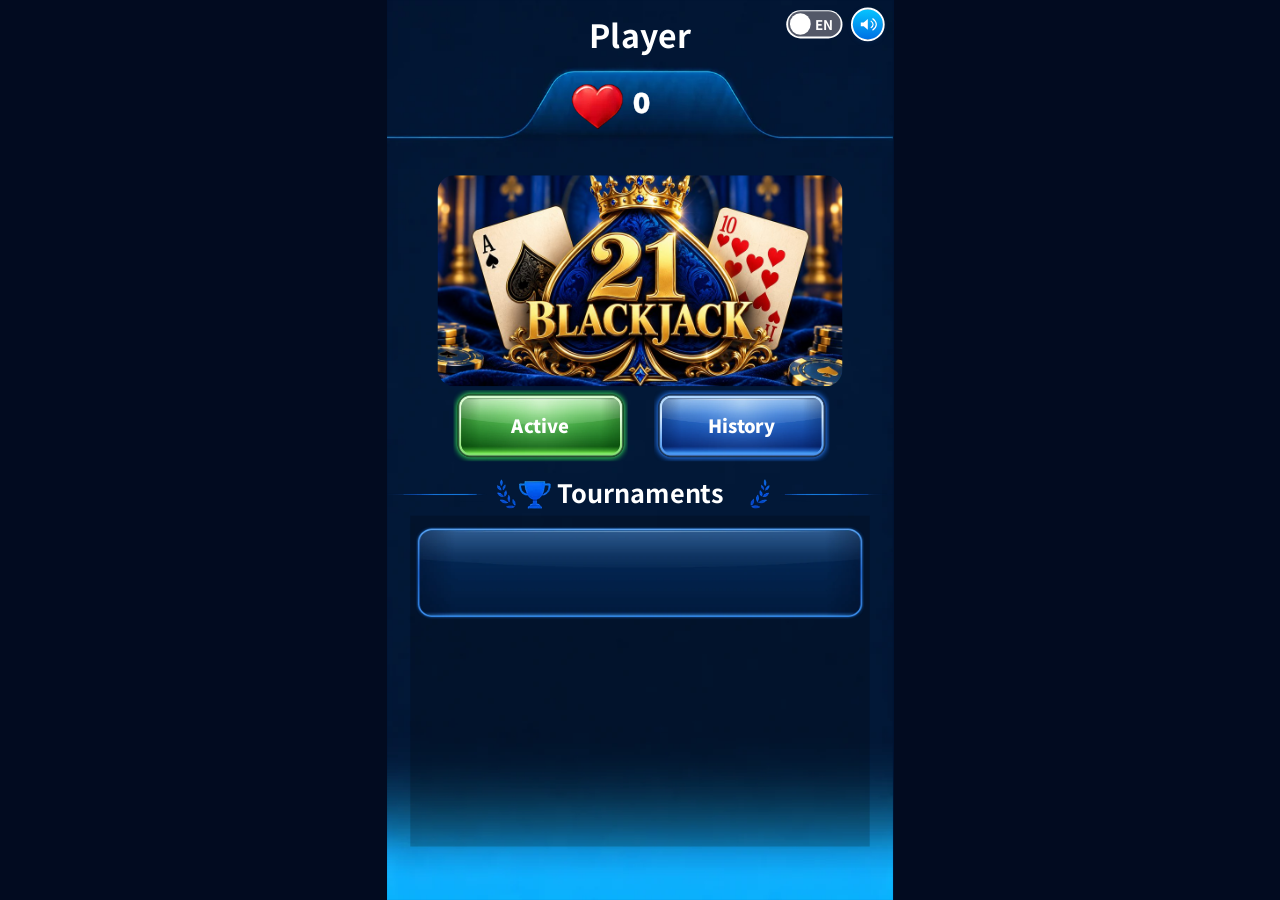
==== index.html @ 6a0a76e7 "21 BLACKJACK production build 1 (part 1/3: pages, scripts, GameBull art and fonts) (source prod 1e4e" ====
<!doctype html>
<!-- 21 BLACKJACK (ROYAL TWENTY ONE), GameBull web build (portrait). This page is the host-facing shell:
     - the loading page (Unity IdeofuzionBridge template behaviour, playbook section 7): baked blurred key art,
       spinner, tenant icon from /context (gameLogoUrl, then gameBannerUrl) with the 4 s / 30 s clocks;
     - a 9:16 frame (full screen on a phone, a centred portrait column on a wide screen, like the Unity letterbox)
       that runs the game (app.html) with the same launch URL. -->
<html lang="ja">
<head>
<meta charset="utf-8">
<meta name="viewport" content="width=device-width, initial-scale=1, maximum-scale=1, user-scalable=no, viewport-fit=cover">
<title>21 BLACKJACK | スコアチャレンジ</title>
<link rel="icon" type="image/png" href="./gb/favicon-DOz9dILb.png">
  <script type="module" crossorigin src="./gb/index-BhPmm64W.js"></script>
  <link rel="modulepreload" crossorigin href="./gb/nozoom-AWTWwaK2.js">
  <link rel="stylesheet" crossorigin href="./gb/index-_ooZS5Zf.css">
</head>
<body>
<iframe id="gb-frame" title="21 BLACKJACK" allow="autoplay; fullscreen; clipboard-write"></iframe>
<div id="gb-loading">
  <div id="unity-loading-bar">
    <div id="unity-logo"><div id="gb-tenant-logo"></div><div id="gb-spinner"></div></div>
    <div id="unity-progress-bar-empty"><div id="unity-progress-bar-full"></div></div>
    <div id="unity-progress-percent">0%</div>
  </div>
</div>
</body>
</html>
---- gb/index-_ooZS5Zf.css ----
html,body{touch-action:pan-x pan-y;background:#020b20;height:100%;margin:0;padding:0;overflow:hidden}#gb-frame{width:540px;height:960px;transform:translate(-50%, -50%) scale(var(--gb-s,1));transform-origin:50%;background:#020b20;border:0;display:block;position:fixed;top:50%;left:50%}#gb-loading{z-index:1200;touch-action:none;-webkit-user-select:none;user-select:none;background:#020b20 url(./loading-bg-CwHRvJR8.jpg) 50%/cover no-repeat;position:fixed;inset:0}#unity-loading-bar{text-align:center;position:absolute;top:50%;left:50%;transform:translate(-50%,-50%)}#unity-logo{background:0 0;width:180px;height:180px;margin:0 auto 12px;position:relative}#unity-logo.gb-fallback{background:url(./game-icon-DvdsUka6.jpg) 50%/contain no-repeat;border-radius:28px}#gb-tenant-logo{opacity:0;background-position:50%;background-repeat:no-repeat;background-size:contain;transition:opacity .25s;position:absolute;inset:0}#gb-tenant-logo.gb-ready{opacity:1}#gb-spinner{border:4px solid #ffffff2e;border-top-color:#e5b94f;border-radius:50%;width:44px;height:44px;margin:-22px 0 0 -22px;animation:.8s linear infinite gb-spin;position:absolute;top:50%;left:50%}@keyframes gb-spin{to{transform:rotate(360deg)}}@media (prefers-reduced-motion:reduce){#gb-spinner{animation-duration:3s}}#unity-progress-bar-empty{background:#d9d9d9;border-radius:9px;width:300px;height:18px;margin:12px auto 0;overflow:hidden}#unity-progress-bar-full{background:#e5b94f;border-radius:9px;width:0%;height:100%;transition:width .1s}#unity-progress-percent{color:#f2f2f2;margin-top:6px;font:14px arial,sans-serif}
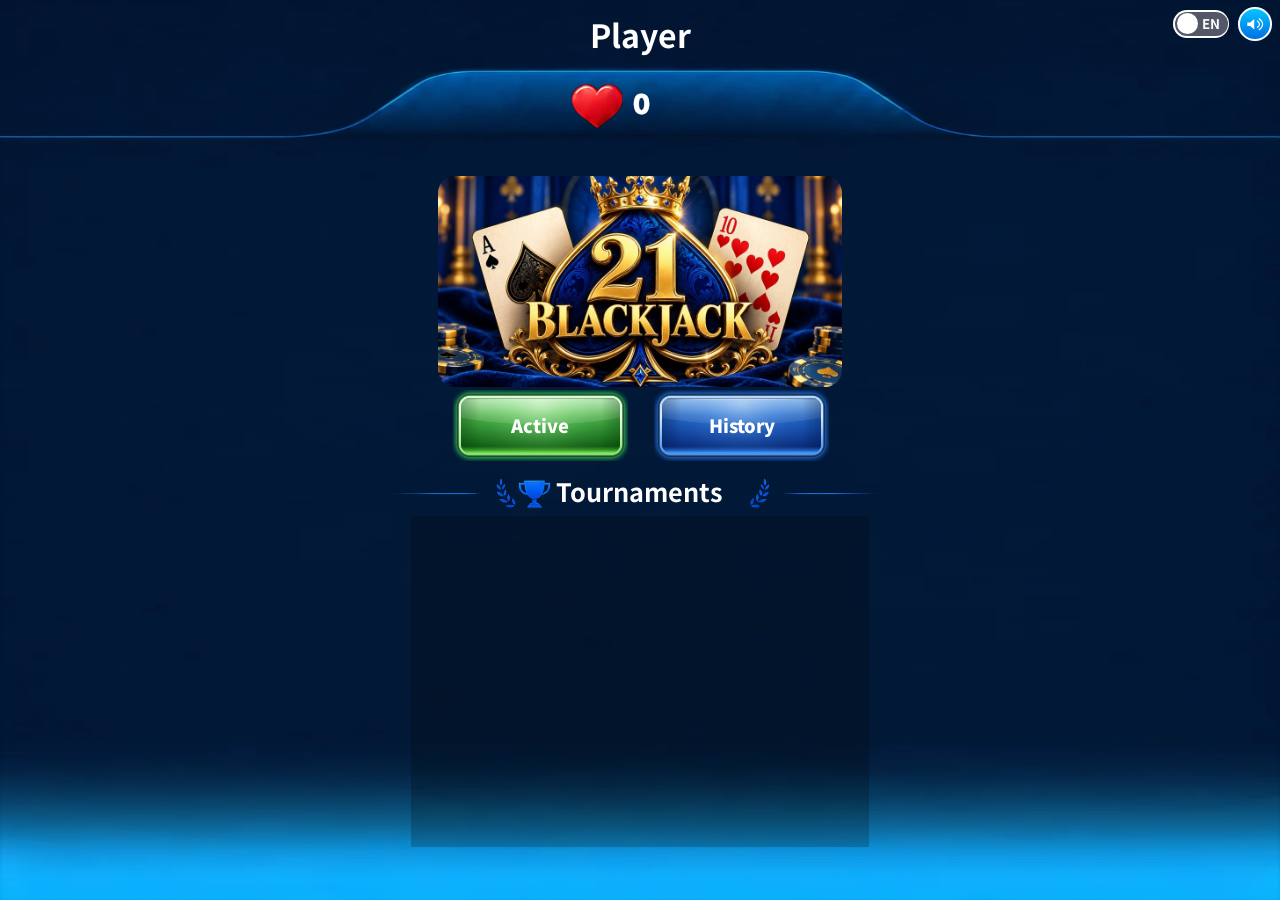
==== commit 8ab4baf6: "21 BLACKJACK production build 4: client's responsive layout, full-page frame (source prod 8eed418)" ====
--- a/index.html
+++ b/index.html
@@ -2,7 +2,7 @@
 <!-- 21 BLACKJACK (ROYAL TWENTY ONE), GameBull web build (portrait). This page is the host-facing shell:
      - the loading page (Unity IdeofuzionBridge template behaviour, playbook section 7): baked blurred key art,
        spinner, tenant icon from /context (gameLogoUrl, then gameBannerUrl) with the 4 s / 30 s clocks;
-     - a 9:16 frame (full screen on a phone, a centred portrait column on a wide screen, like the Unity letterbox)
+     - a frame filling the whole page (no fixed size, no scaling: the client's page fits itself to it)
        that runs the game (app.html) with the same launch URL. -->
 <html lang="ja">
 <head>
@@ -10,9 +10,9 @@
 <meta name="viewport" content="width=device-width, initial-scale=1, maximum-scale=1, user-scalable=no, viewport-fit=cover">
 <title>21 BLACKJACK | スコアチャレンジ</title>
 <link rel="icon" type="image/png" href="./gb/favicon-DOz9dILb.png">
-  <script type="module" crossorigin src="./gb/index-BhPmm64W.js"></script>
+  <script type="module" crossorigin src="./gb/index-uwbZ6kuX.js"></script>
   <link rel="modulepreload" crossorigin href="./gb/nozoom-AWTWwaK2.js">
-  <link rel="stylesheet" crossorigin href="./gb/index-_ooZS5Zf.css">
+  <link rel="stylesheet" crossorigin href="./gb/index-CUrTkqaL.css">
 </head>
 <body>
 <iframe id="gb-frame" title="21 BLACKJACK" allow="autoplay; fullscreen; clipboard-write"></iframe>
--- a/gb/index-CUrTkqaL.css
+++ b/gb/index-CUrTkqaL.css
@@ -0,0 +1 @@
+html,body{touch-action:pan-x pan-y;background:#020b20;height:100%;margin:0;padding:0;overflow:hidden}#gb-frame{background:#020b20;border:0;width:100%;height:100%;display:block;position:fixed;inset:0}#gb-loading{z-index:1200;touch-action:none;-webkit-user-select:none;user-select:none;background:#020b20 url(./loading-bg-CwHRvJR8.jpg) 50%/cover no-repeat;position:fixed;inset:0}#unity-loading-bar{text-align:center;position:absolute;top:50%;left:50%;transform:translate(-50%,-50%)}#unity-logo{background:0 0;width:180px;height:180px;margin:0 auto 12px;position:relative}#unity-logo.gb-fallback{background:url(./game-icon-DvdsUka6.jpg) 50%/contain no-repeat;border-radius:28px}#gb-tenant-logo{opacity:0;background-position:50%;background-repeat:no-repeat;background-size:contain;transition:opacity .25s;position:absolute;inset:0}#gb-tenant-logo.gb-ready{opacity:1}#gb-spinner{border:4px solid #ffffff2e;border-top-color:#e5b94f;border-radius:50%;width:44px;height:44px;margin:-22px 0 0 -22px;animation:.8s linear infinite gb-spin;position:absolute;top:50%;left:50%}@keyframes gb-spin{to{transform:rotate(360deg)}}@media (prefers-reduced-motion:reduce){#gb-spinner{animation-duration:3s}}#unity-progress-bar-empty{background:#d9d9d9;border-radius:9px;width:300px;height:18px;margin:12px auto 0;overflow:hidden}#unity-progress-bar-full{background:#e5b94f;border-radius:9px;width:0%;height:100%;transition:width .1s}#unity-progress-percent{color:#f2f2f2;margin-top:6px;font:14px arial,sans-serif}
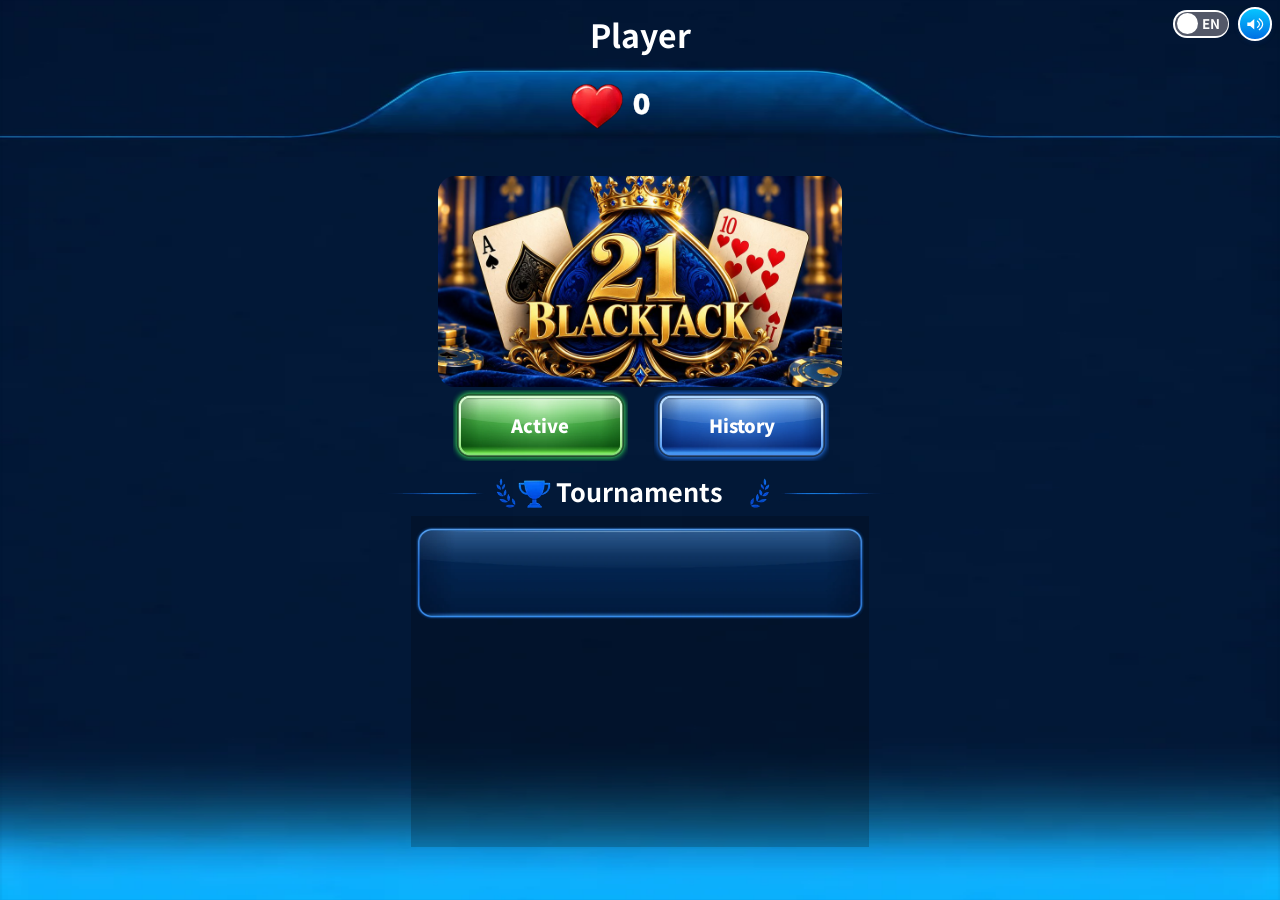
==== commit 20cba3f6: "21 BLACKJACK production build 6: tournament end panel (BasketBall v59: referral card, LINE / copy / " ====
--- a/index.html
+++ b/index.html
@@ -15,7 +15,9 @@
   <link rel="stylesheet" crossorigin href="./gb/index-CUrTkqaL.css">
 </head>
 <body>
-<iframe id="gb-frame" title="21 BLACKJACK" allow="autoplay; fullscreen; clipboard-write"></iframe>
+<!-- The end panel's invite buttons run in app.html, inside this frame: it must pass on what the host grants us
+     (clipboard for リンクをコピー, web-share for その他), as in the Tile Master and TriPeaks ports. -->
+<iframe id="gb-frame" title="21 BLACKJACK" allow="autoplay; fullscreen; clipboard-write; clipboard-read; web-share"></iframe>
 <div id="gb-loading">
   <div id="unity-loading-bar">
     <div id="unity-logo"><div id="gb-tenant-logo"></div><div id="gb-spinner"></div></div>
